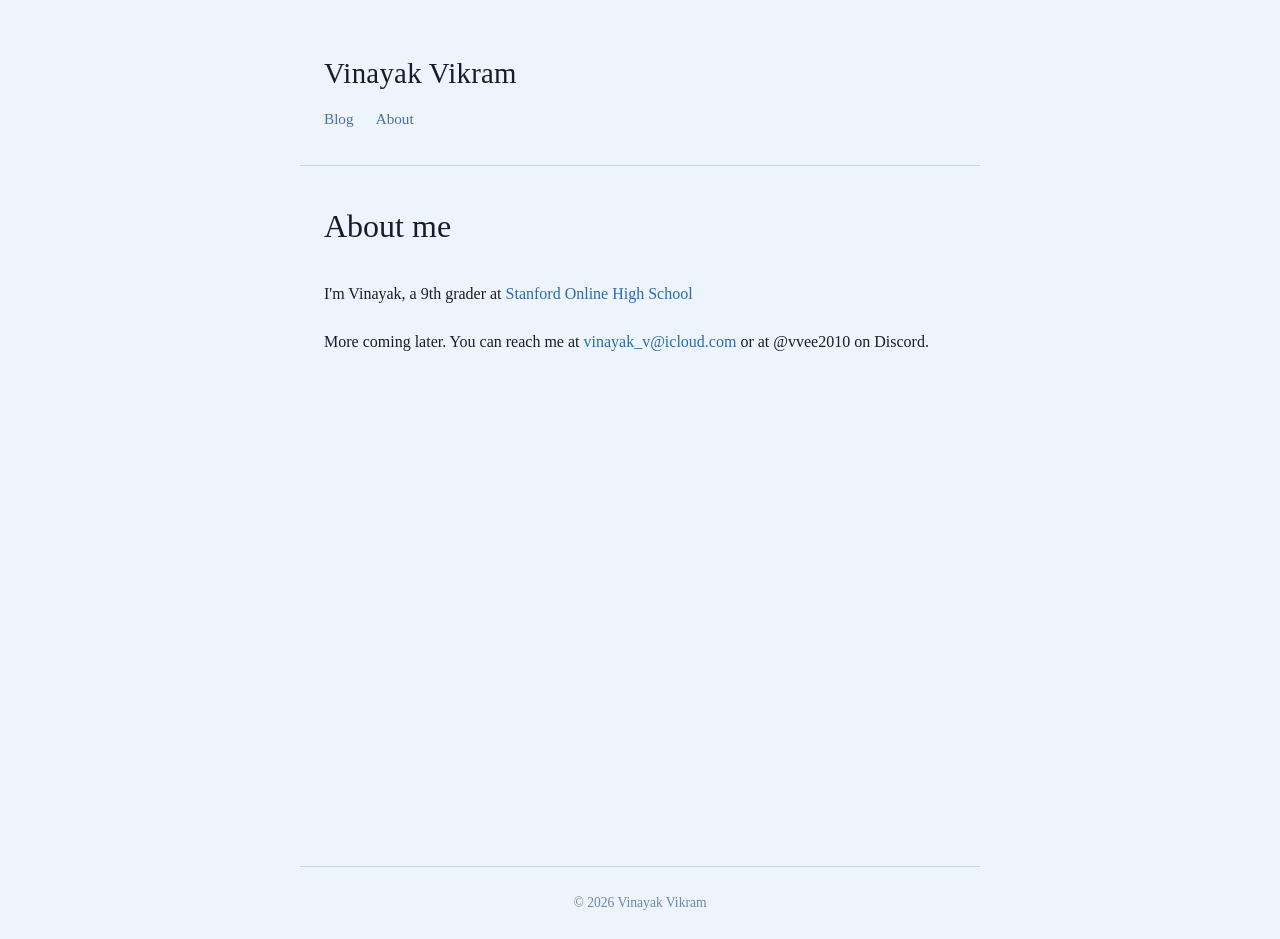
==== about.html @ 316fe792 "init blog" ====
<!DOCTYPE html>
<html lang="en">
<head>
  <meta charset="UTF-8">
  <meta name="viewport" content="width=device-width, initial-scale=1.0">
  <title>About — Vinayak Vikram</title>
  <link rel="stylesheet" href="style.css">
</head>
<body>
  <header>
    <h1><a href="/">Vinayak Vikram</a></h1>
    <nav>
      <a href="/">Blog</a>
      <a href="/about.html">About</a>
    </nav>
  </header>

  <main>
    <div class="post-header">
      <h1>About me</h1>
    </div>
    <div class="post-body">
      <p>I'm Vinayak, a 9th grader at <a href="https://ohs.stanford.edu">Stanford Online High School</a></p>
      <p>More coming later. You can reach me at <a href="mailto:vinayak_v@icloud.com">vinayak_v@icloud.com</a> or at @vvee2010 on Discord.
  </main>

  <footer>
    &copy; 2026 Vinayak Vikram
  </footer>
</body>
</html>
---- style.css ----
* {
  box-sizing: border-box;
  margin: 0;
  padding: 0;
}

body {
  font-family: "Times New Roman", Times, serif;
  background-color: #eef4fb;
  color: #1a1a2e;
  line-height: 1.75;
}

a {
  color: #2a6cb0;
  text-decoration: none;
}

a:hover {
  text-decoration: underline;
}

/* Layout */
header, main, footer {
  max-width: 680px;
  margin: 0 auto;
  padding: 0 1.5rem;
}

/* Header */
header {
  padding-top: 3rem;
  padding-bottom: 2rem;
  border-bottom: 1px solid #c2d9f0;
}

header h1 {
  font-size: 1.8rem;
  font-weight: normal;
  letter-spacing: 0.01em;
}

header h1 a {
  color: #1a1a2e;
}

header nav {
  margin-top: 0.5rem;
  font-size: 0.95rem;
  color: #4a6fa5;
}

header nav a {
  margin-right: 1.2rem;
  color: #4a6fa5;
}

/* Main */
main {
  padding-top: 2.5rem;
  padding-bottom: 3rem;
  min-height: calc(100vh - 200px);
}

/* Post list */
.post-list {
  list-style: none;
}

.post-list li {
  padding: 1.5rem 0;
  border-bottom: 1px solid #c2d9f0;
}

.post-list li:last-child {
  border-bottom: none;
}

.post-list .post-date {
  font-size: 0.85rem;
  color: #6b88a8;
  display: block;
  margin-bottom: 0.3rem;
}

.post-list .post-title {
  font-size: 1.25rem;
}

.post-list .post-excerpt {
  margin-top: 0.4rem;
  font-size: 0.95rem;
  color: #3a4a60;
}

/* Individual post */
.post-header {
  margin-bottom: 2rem;
}

.post-header h1 {
  font-size: 2rem;
  font-weight: normal;
  line-height: 1.3;
}

.post-header .post-date {
  margin-top: 0.5rem;
  font-size: 0.9rem;
  color: #6b88a8;
}

.post-body p {
  margin-bottom: 1.25rem;
}

.post-body h2 {
  font-size: 1.35rem;
  font-weight: normal;
  margin: 2rem 0 0.75rem;
  color: #2a4a70;
}

.post-body ul, .post-body ol {
  margin: 0 0 1.25rem 1.5rem;
}

.post-body blockquote {
  border-left: 3px solid #a0c4e8;
  padding-left: 1rem;
  color: #4a6080;
  margin: 1.25rem 0;
}

/* Footer */
footer {
  padding: 1.5rem 1.5rem;
  border-top: 1px solid #c2d9f0;
  font-size: 0.85rem;
  color: #6b88a8;
  text-align: center;
}
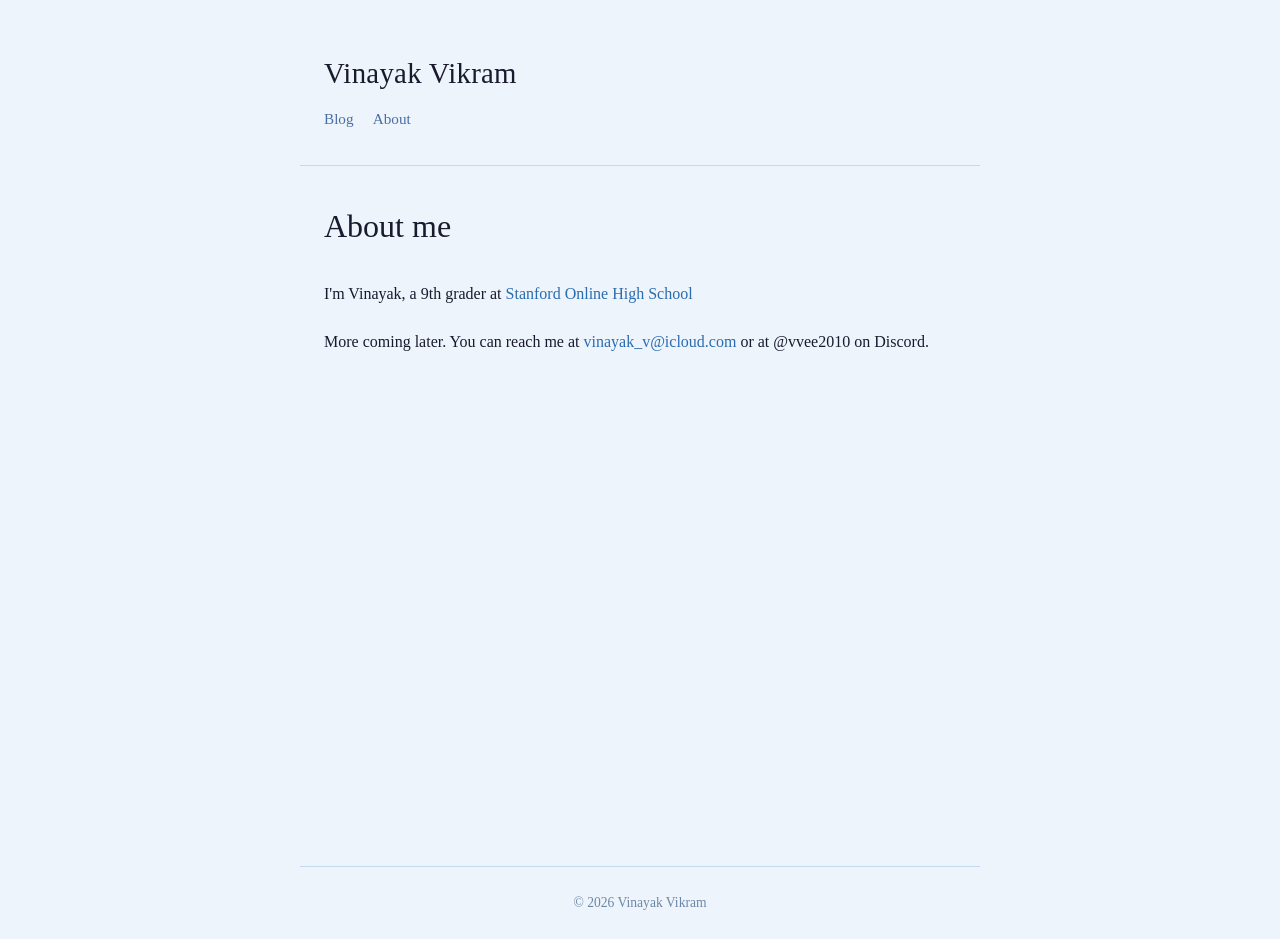
==== commit 0ecc71a5: "template-based blog; trying out gh actions" ====
--- a/about.html
+++ b/about.html
@@ -7,13 +7,7 @@
   <link rel="stylesheet" href="style.css">
 </head>
 <body>
-  <header>
-    <h1><a href="/">Vinayak Vikram</a></h1>
-    <nav>
-      <a href="/">Blog</a>
-      <a href="/about.html">About</a>
-    </nav>
-  </header>
+  <div id="site-header"></div>
 
   <main>
     <div class="post-header">
@@ -21,11 +15,11 @@
     </div>
     <div class="post-body">
       <p>I'm Vinayak, a 9th grader at <a href="https://ohs.stanford.edu">Stanford Online High School</a></p>
-      <p>More coming later. You can reach me at <a href="mailto:vinayak_v@icloud.com">vinayak_v@icloud.com</a> or at @vvee2010 on Discord.
+      <p>More coming later. You can reach me at <a href="mailto:vinayak_v@icloud.com">vinayak_v@icloud.com</a> or at @vvee2010 on Discord.</p>
+    </div>
   </main>
 
-  <footer>
-    &copy; 2026 Vinayak Vikram
-  </footer>
+  <div id="site-footer"></div>
+  <script src="template.js"></script>
 </body>
 </html>
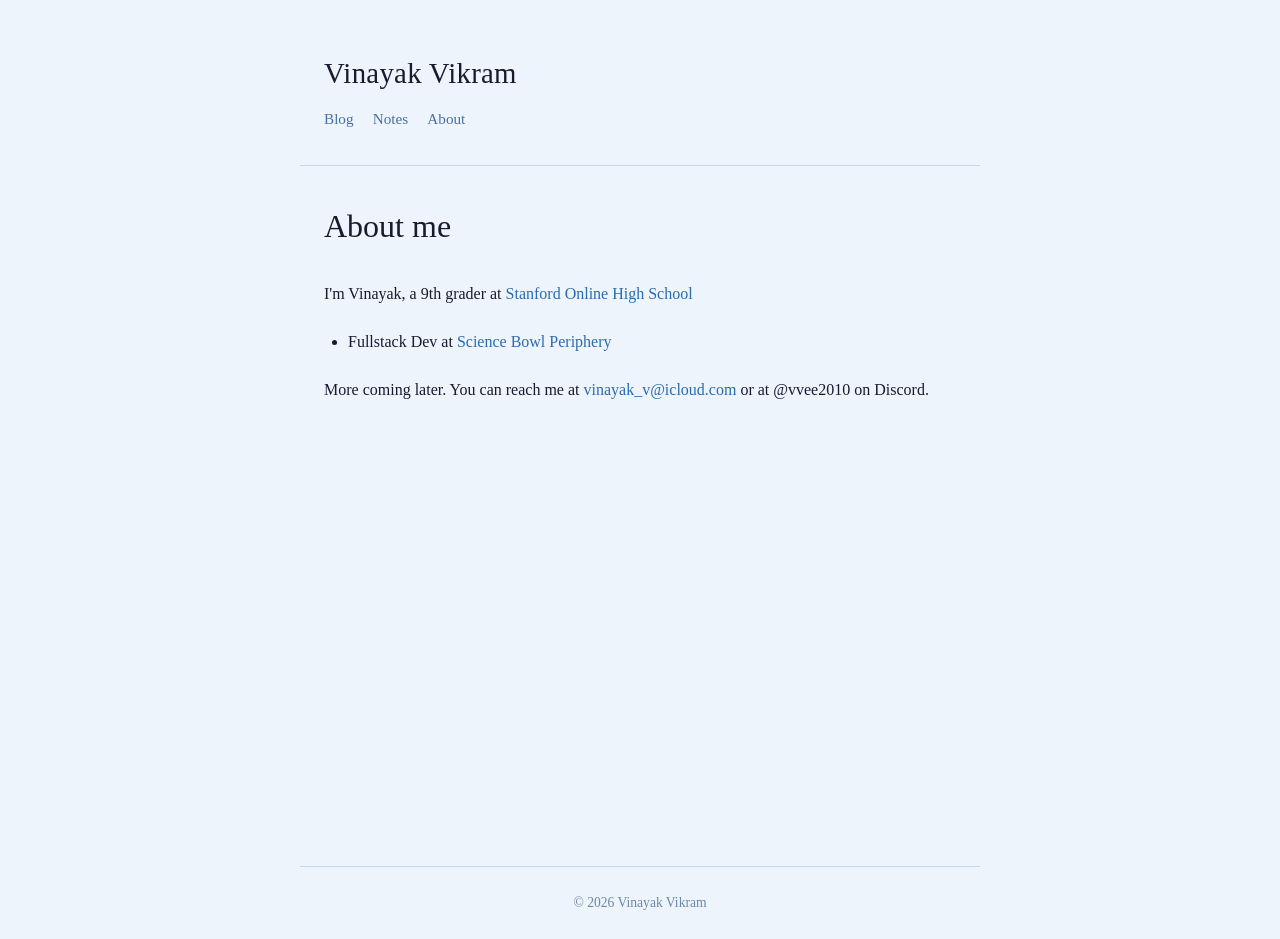
==== commit b5208dc5: "update projects thingy with speriphery" ====
--- a/about.html
+++ b/about.html
@@ -15,6 +15,9 @@
     </div>
     <div class="post-body">
       <p>I'm Vinayak, a 9th grader at <a href="https://ohs.stanford.edu">Stanford Online High School</a></p>
+      <ul>
+        <li>Fullstack Dev at <a href="https://speriphery.com">Science Bowl Periphery</a></li>
+      </ul>
       <p>More coming later. You can reach me at <a href="mailto:vinayak_v@icloud.com">vinayak_v@icloud.com</a> or at @vvee2010 on Discord.</p>
     </div>
   </main>
--- a/style.css
+++ b/style.css
@@ -132,6 +132,147 @@
   margin: 1.25rem 0;
 }
 
+/* GitHub repo cards */
+.github-card {
+  display: block;
+  border: 1px solid #c2d9f0;
+  border-radius: 6px;
+  padding: 1rem 1.1rem;
+  margin: 1.5rem 0;
+  text-decoration: none;
+  color: inherit;
+  background: #f4f9ff;
+  transition: border-color 0.15s, box-shadow 0.15s;
+}
+
+.github-card:hover {
+  border-color: #4a6fa5;
+  box-shadow: 0 3px 10px rgba(42, 108, 176, 0.1);
+  text-decoration: none;
+}
+
+.gh-header {
+  display: flex;
+  justify-content: space-between;
+  align-items: center;
+  margin-bottom: 0.4rem;
+}
+
+.gh-title {
+  font-family: "Courier New", Courier, monospace;
+  font-size: 0.95rem;
+  color: #2a6cb0;
+}
+
+.gh-stars {
+  font-size: 0.85rem;
+  color: #6b88a8;
+}
+
+.gh-description {
+  font-size: 0.9rem;
+  color: #3a4a60;
+  margin: 0.3rem 0 0.6rem;
+}
+
+.gh-footer {
+  display: flex;
+  justify-content: space-between;
+  font-size: 0.8rem;
+  color: #6b88a8;
+}
+
+.gh-lang::before {
+  content: "● ";
+  color: #4a6fa5;
+}
+
+/* Notes list */
+.notes-list {
+  list-style: none;
+}
+
+.notes-list li {
+  padding: 1.2rem 0;
+  border-bottom: 1px solid #c2d9f0;
+  display: flex;
+  align-items: baseline;
+  gap: 1.2rem;
+}
+
+.notes-list li:last-child {
+  border-bottom: none;
+}
+
+.notes-list .note-date {
+  font-size: 0.85rem;
+  color: #6b88a8;
+  white-space: nowrap;
+  flex-shrink: 0;
+}
+
+.notes-list .note-title {
+  font-size: 1.1rem;
+}
+
+/* PDF viewer */
+.pdf-viewer {
+  display: block;
+  width: 100%;
+  height: calc(100vh - 240px);
+  min-height: 500px;
+  border: 1px solid #c2d9f0;
+  border-radius: 4px;
+}
+
+/* File blocks */
+.file-block {
+  margin: 1.5rem 0;
+  border: 1px solid #c2d9f0;
+  border-radius: 4px;
+  overflow: hidden;
+}
+
+.file-block summary {
+  display: flex;
+  align-items: center;
+  gap: 0.5rem;
+  padding: 0.5rem 0.85rem;
+  background: #dceaf7;
+  cursor: pointer;
+  user-select: none;
+  list-style: none;
+  font-family: "Courier New", Courier, monospace;
+  font-size: 0.85rem;
+  color: #2a4a70;
+}
+
+.file-block summary::-webkit-details-marker { display: none; }
+
+.file-block summary::before {
+  content: '▶';
+  font-size: 0.65rem;
+  color: #4a6fa5;
+  transition: transform 0.15s ease;
+  flex-shrink: 0;
+}
+
+.file-block[open] summary::before {
+  transform: rotate(90deg);
+}
+
+.file-block summary:hover {
+  background: #cde0f2;
+}
+
+.file-block pre {
+  margin: 0 !important;
+  border-radius: 0 !important;
+  border-top: 1px solid #c2d9f0;
+  max-height: 480px;
+  overflow: auto !important;
+}
+
 /* Footer */
 footer {
   padding: 1.5rem 1.5rem;
